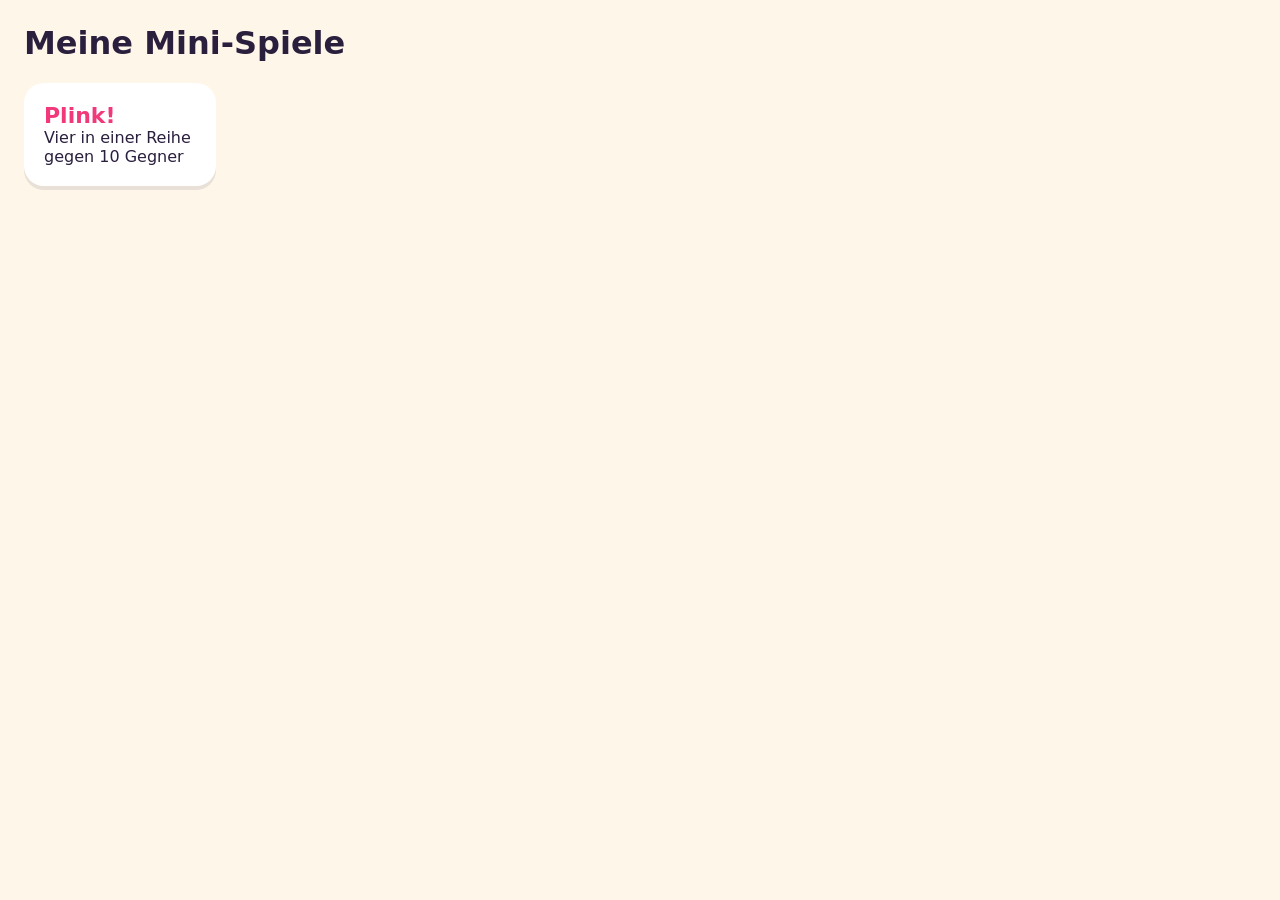
==== index.html @ c153af77 "Add Plink game and games landing page Co-Authored-By: Claude Sonnet 5.5 <noreply@anthropic.com> Clau" ====
<!DOCTYPE html>
<html lang="de">
<head>
<meta charset="utf-8">
<meta name="viewport" content="width=device-width, initial-scale=1">
<title>Meine Mini-Spiele</title>
<style>
  body { font-family: system-ui, sans-serif; background: #fff6ea; color: #2a1f3d; margin: 0; padding: 24px; }
  h1 { margin-top: 0; }
  .grid { display: grid; grid-template-columns: repeat(auto-fill, minmax(180px, 1fr)); gap: 16px; }
  a.card { display: block; background: #fff; border-radius: 20px; padding: 20px; text-decoration: none; color: inherit; box-shadow: 0 4px 0 rgba(42,31,61,.1); }
  a.card:hover { transform: translateY(-2px); }
  a.card b { font-size: 22px; color: #f0387a; }
</style>
</head>
<body>
  <h1>Meine Mini-Spiele</h1>
  <div class="grid">
    <a class="card" href="plink/"><b>Plink!</b><br>Vier in einer Reihe gegen 10 Gegner</a>
  </div>
</body>
</html>
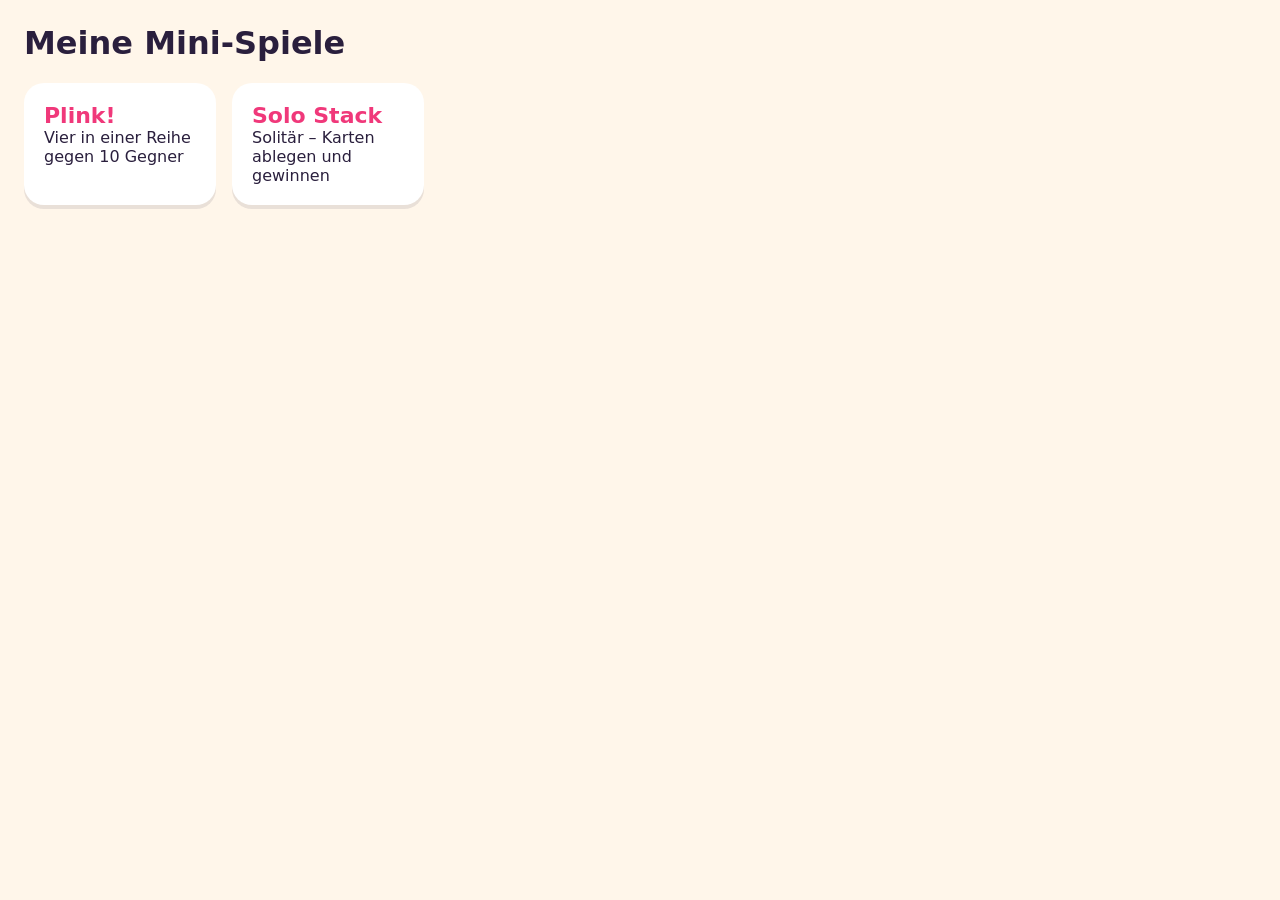
==== commit d867eeb1: "Add Solo Stack solitaire game Co-Authored-By: Claude Sonnet 5.5 <noreply@anthropic.com> Claude-Sessi" ====
--- a/index.html
+++ b/index.html
@@ -17,6 +17,7 @@
   <h1>Meine Mini-Spiele</h1>
   <div class="grid">
     <a class="card" href="plink/"><b>Plink!</b><br>Vier in einer Reihe gegen 10 Gegner</a>
+    <a class="card" href="solo-stack/"><b>Solo Stack</b><br>Solitär – Karten ablegen und gewinnen</a>
   </div>
 </body>
 </html>
